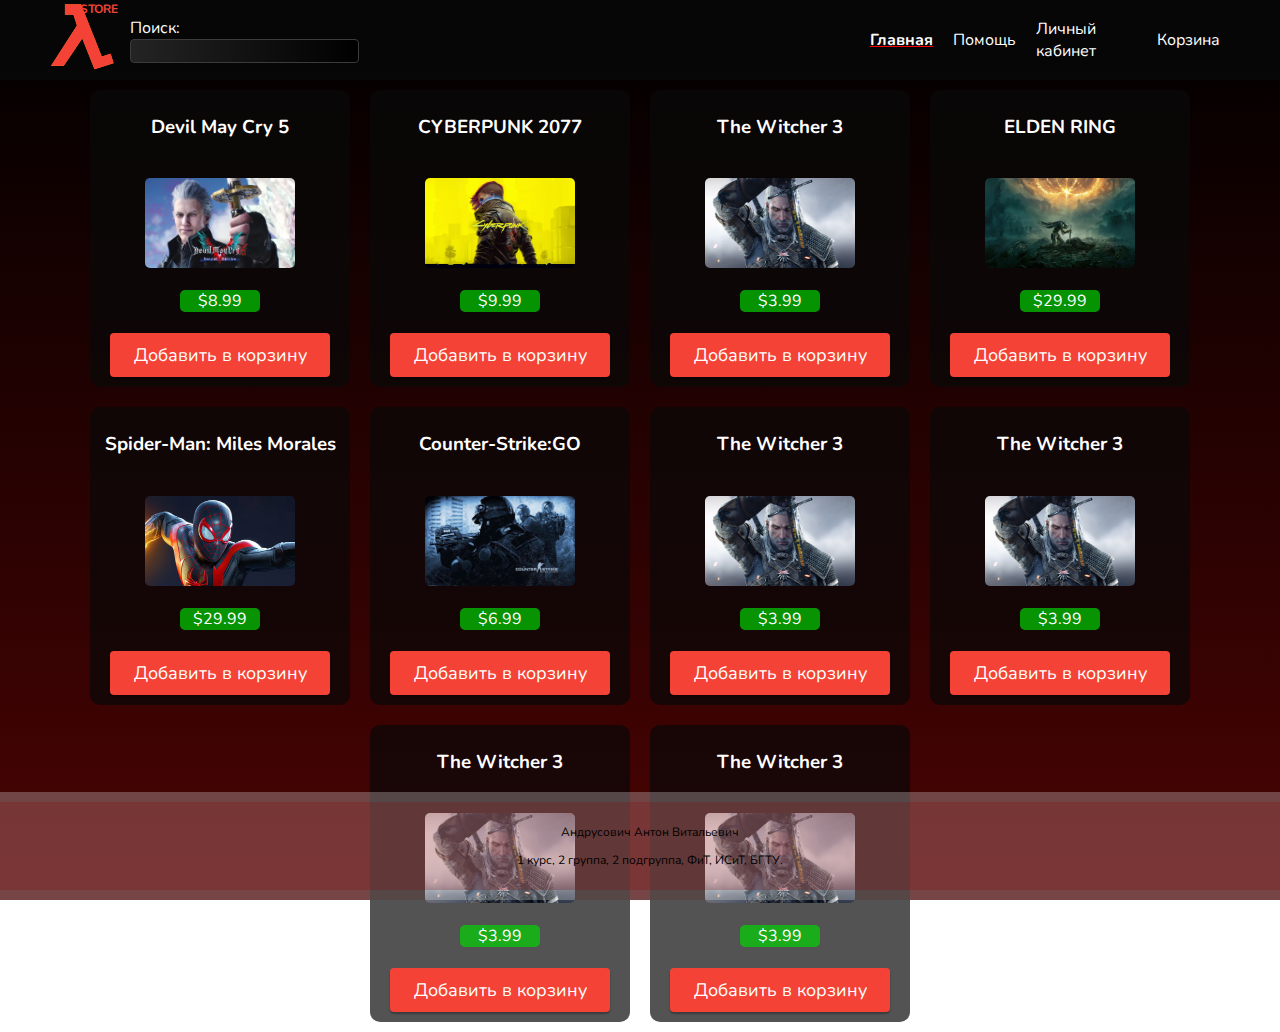
==== index.html @ d8a2a4e3 "Add files via upload" ====
<!DOCTYPE html>
<html lang="en">
<head>
    <meta charset="UTF-8">
    <meta http-equiv="X-UA-Compatible" content="IE=edge">
    <meta name="viewport" content="width=device-width, initial-scale=1.0">
    <title>Lambda Store</title>
    <link rel="stylesheet" href="css/header.css">
    <link rel="stylesheet" href="css/main.css">
    <style>

@import url(https://fonts.googleapis.com/css?family=Nunito);

body { 
  margin:0;
  padding:0;
	perspective: 1px;
	transform-style: preserve-3d;
  height: 100%;
  overflow-y: scroll;
  overflow-x: hidden;
  font-family: Nunito;
}
#footer {
        position: static;
        left: 0;
        bottom: 0;
        width: 100%;
        background-color: #f5f5f53c;
        text-align: center;
        padding: 10px;
    }
    html, body {
        height: 100%;
        margin: 0;
    }
    .wrapper {
        min-height: 100%;
        display: flex;
        flex-direction: column;
    }
    
    #footer {
        background-color: #8909093f;
        text-align: center;
        padding: 10px;
    }


    </style>
</head>
<body>
    <header>
        <div class="navbar">
          <a href="#" class="logo"><?xml version="1.0" encoding="UTF-8" standalone="no"?>
            <?xml version="1.0" encoding="UTF-8" standalone="no"?>
           
            
            <svg
               version="1.0"
               width="70"
               height="70"
               id="svg2"
               sodipodi:docname="lambda.svg"
               inkscape:version="1.2.2 (732a01da63, 2022-12-09)"
               viewBox="0 0 175 175"
               xmlns:inkscape="http://www.inkscape.org/namespaces/inkscape"
               xmlns:sodipodi="http://sodipodi.sourceforge.net/DTD/sodipodi-0.dtd"
               xmlns="http://www.w3.org/2000/svg"
               xmlns:svg="http://www.w3.org/2000/svg">
              <sodipodi:namedview
                 id="namedview344"
                 pagecolor="#ffffff"
                 bordercolor="#000000"
                 borderopacity="0.25"
                 inkscape:showpageshadow="2"
                 inkscape:pageopacity="0.0"
                 inkscape:pagecheckerboard="0"
                 inkscape:deskcolor="#d1d1d1"
                 showgrid="false"
                 inkscape:zoom="8.6853851"
                 inkscape:cx="71.269148"
                 inkscape:cy="34.137807"
                 inkscape:window-width="1920"
                 inkscape:window-height="991"
                 inkscape:window-x="-9"
                 inkscape:window-y="-9"
                 inkscape:window-maximized="1"
                 inkscape:current-layer="svg2" />
              <defs
                 id="defs4">
                <marker
                   refX="0"
                   refY="0"
                   orient="auto"
                   style="overflow:visible"
                   id="Arrow1Mstart">
                  <path
                     d="M 0,0 5,-5 -12.5,0 5,5 Z"
                     transform="matrix(0.4,0,0,0.4,4,0)"
                     style="fill-rule:evenodd;stroke:#000000;stroke-width:1pt;marker-start:none"
                     id="path3206" />
                </marker>
                <marker
                   refX="0"
                   refY="0"
                   orient="auto"
                   style="overflow:visible"
                   id="Arrow1Mend">
                  <path
                     d="M 0,0 5,-5 -12.5,0 5,5 Z"
                     transform="matrix(-0.4,0,0,-0.4,-4,0)"
                     style="fill-rule:evenodd;stroke:#000000;stroke-width:1pt;marker-start:none"
                     id="path3209" />
                </marker>
                <marker
                   refX="0"
                   refY="0"
                   orient="auto"
                   style="overflow:visible"
                   id="Arrow1Lstart">
                  <path
                     d="M 0,0 5,-5 -12.5,0 5,5 Z"
                     transform="matrix(0.8,0,0,0.8,10,0)"
                     style="fill-rule:evenodd;stroke:#000000;stroke-width:1pt;marker-start:none"
                     id="path3200" />
                </marker>
              </defs>
              <path
                 d="M 37.25954,8.2688958 V 34.176478 H 58.595197 L 67.358055,61.227042 2.208105,162.19042 H 34.21159 l 46.48125,-68.5789 30.47951,76.96077 48.00522,-15.23976 -7.61987,-23.62162 -22.09765,6.85789 L 77.644889,8.2688958 Z"
                 style="fill:#fb7e14;fill-opacity:1;fill-rule:evenodd;stroke:none;stroke-width:1px;stroke-linecap:butt;stroke-linejoin:miter;stroke-opacity:1"
                 id="path2255" />
              <path
                 style="fill:#f44336;stroke-width:0.230272"
                 d="M 96.070312,132.10818 C 87.719042,111.0133 80.814399,93.709483 80.726666,93.655261 80.638932,93.601039 70.115049,108.99095 57.340257,127.85505 l -23.226889,34.29836 -15.844782,0.009 c -12.615383,0.007 -15.809956,-0.0496 -15.67391,-0.27879 0.09398,-0.15831 14.677976,-22.77389 32.408882,-50.25684 C 52.734463,84.143876 67.272432,61.450582 67.310153,61.197283 67.347876,60.943984 65.436242,54.778454 63.062076,47.496106 L 58.745413,34.255473 48.098862,34.195604 37.45231,34.135738 V 21.241547 8.3473558 l 20.066058,0.05883 20.06606,0.05883 25.855432,65.0148702 c 14.22049,35.758184 25.90015,65.059594 25.9548,65.114234 0.0547,0.0546 4.94626,-1.40534 10.87024,-3.24443 5.92399,-1.83909 10.88704,-3.34227 11.029,-3.3404 0.39146,0.005 7.76528,23.10377 7.43407,23.28733 -0.14728,0.0816 -10.74821,3.47417 -23.55763,7.53898 -12.80941,4.06479 -23.4307,7.44372 -23.60287,7.50872 -0.23026,0.0869 -4.32764,-10.02254 -15.497158,-38.23615 z"
                 id="path484" />
              <text
                 xml:space="preserve"
                 style="font-size:30px;fill:#f44336;stroke-width:2.5"
                 x="74.838364"
                 y="31.086706"
                 id="text573"><tspan
                   sodipodi:role="line"
                   id="tspan571"
                   style="stroke-width:2.5"
                   x="74.838364"
                   y="31.086706">STORE</tspan></text>
            </svg>
            
            </a>
          <div class="menu-btn">Меню</div>
            
          </div>
          <ul class="menu">
            <li id="searchplace"><a>Поиск: </a><input type="text" id="search" name="search"></li>
            
            <li><a id="selectedlist" href="#">Главная</a></li>
            <li><a href="support.html">Помощь</a></li>
            <li><a href="account.html">Личный кабинет</a></li>
            <li><a href="cart.html">Корзина</a></li>
          </ul>
        </div>
      </header>
      <div id="errorMessage">Товар добавлен в корзину!</div>
      <div class="products">
        <div class="product">
          <h3><a href="games/dmc5/pagetest.html">Devil May Cry 5</a></h3>
          <div class="product-details">
            <img  href="games/witcher3/pagetest.html" src="games/dmc5/main.webp" alt="DMC5" class="product-icon">
            <p class="price">$8.99</p>
            <a id="buyButton" class="button">Добавить в корзину</a>
          </div>
        </div>
        <div class="product">
          <h3>CYBERPUNK 2077</h3>
          <div class="product-details">
            <img  href="games/witcher3/pagetest.html" src="games/cp2077/main.jfif" alt="Witcher 3" class="product-icon">
            <p class="price">$9.99</p>
            <a id="buyButton" class="button">Добавить в корзину</a>
          </div>
        </div>
        <div class="product">
          <h3>The Witcher 3</h3>
          <div class="product-details">
            <img  href="games/witcher3/pagetest.html" src="games/witcher3/main.jpeg" alt="Witcher 3" class="product-icon">
            <p class="price">$3.99</p>
            <a id="buyButton" class="button">Добавить в корзину</a>
          </div>
        </div>
        <div class="product">
            <h3>ELDEN RING</h3>
            <div class="product-details">
              <img href="games/witcher3/pagetest.html" src="games/eldaring/main.webp" alt="Witcher 3" class="product-icon">
              <p class="price">$29.99</p>
              <a class="button" >Добавить в корзину</a>
            </div>
          </div>
          <div class="product">
            <h3>Spider-Man: Miles Morales</h3>
            <div class="product-details">
              <img  href="games/witcher3/pagetest.html" src="games/smmiles/main.webp" alt="Witcher 3" class="product-icon">
              <p class="price">$29.99</p>
              <a id="buyButton" class="button">Добавить в корзину</a>
            </div>
          </div>
          
          <div class="product">
            <h3><a href="games/cs2/pagetest.html">Counter-Strike:GO</a></h3>
            <div class="product-details">
              <img  src="games/cs2/main.jpg" alt="CS2" class="product-icon">
              <p class="price">$6.99</p>
               <a class="button">Добавить в корзину</a>
            </div>
          </div>
         
          <div class="product">
            <h3>The Witcher 3</h3>
            <div class="product-details">
              <img  href="games/witcher3/pagetest.html" src="games/witcher3/main.jpeg" alt="Witcher 3" class="product-icon">
              <p class="price">$3.99</p>
              <a id="buyButton" class="button">Добавить в корзину</a>
            </div>
          </div>
          <div class="product">
            <h3>The Witcher 3</h3>
            <div class="product-details">
              <img  href="games/witcher3/pagetest.html" src="games/witcher3/main.jpeg" alt="Witcher 3" class="product-icon">
              <p class="price">$3.99</p>
              <a id="buyButton" class="button">Добавить в корзину</a>
            </div>
          </div>
          <div class="product">
            <h3>The Witcher 3</h3>
            <div class="product-details">
              <img  href="games/witcher3/pagetest.html" src="games/witcher3/main.jpeg" alt="Witcher 3" class="product-icon">
              <p class="price">$3.99</p>
              <a id="buyButton" class="button">Добавить в корзину</a>
            </div>
          </div>
          <div class="product">
            <h3>The Witcher 3</h3>
            <div class="product-details">
              <img  href="games/witcher3/pagetest.html" src="games/witcher3/main.jpeg" alt="Witcher 3" class="product-icon">
              <p class="price">$3.99</p>
              <a id="buyButton" class="button">Добавить в корзину</a>
            </div>
          </div>
        <!-- Товары на будущее -->
        
      </div>
      
      <footer>
        <div class="wrapper">
          
          <footer id="footer"><p id="fio"></p>
            <p id="universitet"></p></footer>
      </div>
       
    </footer>
      
      <script src="js/cart.js"></script>
      <script src="js/burger.js"></script>
      <script src="js/buypage.js"></script>
      <script src="js/xmlparser.js"></script>
          
</body>
</html>
---- css/header.css ----
header {
  background-color: rgba(8, 8, 8, 0.697);
  height: 80px;
  display: flex;
  justify-content: space-between;
  align-items: center;
  padding: 0 50px;
}

.logo {
  color: #f00;
  font-size: 24px;
  font-weight: bold;
  text-decoration: none;
  
 
}
#searchplace {
  margin-right: 500px;
}
#selectedlist {
  font-weight: bold;
  text-decoration: underline red;
}

.menu-btn {
  display: none;
}

.burger {
  width: 30px;
  height: 3px;
  background-color: #fff;
  margin: 6px 0;
  transition: transform 0.3s ease;
}

.menu {
  display: flex;
  justify-content: flex-end;
  align-items: center;
  list-style: none;
  margin: 0;
  padding: 0;
}

.menu li {
  margin: 0 10px;
}

.menu li a {
  color: #fff;
  text-decoration: none;
}
li:hover{
  transform: scale(1.15);
  color: #aeaeae;
}
li{
  transition: all 0.2s ease-in-out;
}
@media screen and (max-width: 820px) {

  #searchplace {
    margin-right: 0px;
  }

  .menu-btn {
    display: block;
    cursor: pointer;
    color: #fff;
    position: absolute;
    top: 20px;
    right: 50px;
    z-index: 2;
  }
  .menu li {
    margin: 20px 10px;
  }
  

  .menu {
    display: flex;
    position: absolute;
    top: 80px;
    left: 0;
    right: 0;
    background-color: rgba(8, 8, 8, 0.697);
    z-index: 1;
    opacity: 0;
    width: 100%;
    transform: translateX(-100%);
    transition: opacity 0.1s ease, transform 0.3s ease;
  }

  .menu.active {
    z-index: 3;
    display: flex;
    flex-direction: column;
    align-items: center;
    justify-content: center;
    height: calc(100vh - 80px);
    width: 100%;
    text-align: center;
    opacity: 1;
    transform: translateX(0%);
  }

  .burger.active {
    transform: rotate(90deg);
  }
}
input {
  padding: 10px;
  border: 1px solid rgb(59, 59, 59);
  border-radius: 4px;
  font-size: 16px;
  height: 2px;
  background: linear-gradient(to right, #242424, #000000);
  color: white;
}
---- css/main.css ----
.product-icon {
    width: 150px;
    height: 90px;
    border: #ff0000 5px;
    border-radius: 5px;
  }
a:active, /* активная/посещенная ссылка */
a:hover,  /* при наведении */
a{
    text-decoration: none;
    color: #FFFFFF;
  }
  .products {
    display: flex;
    flex-wrap: wrap;
    justify-content: center;
    flex: 1;
  }
  .product {
      background-color: rgba(8, 8, 8, 0.697);
      margin: 10px;
      padding: 5px;
      width: 250px;
      border-radius: 10px; /* добавляем гладкие углы */
      display: flex;
    flex-direction: column;
    align-items: center;
    justify-content: center;
    text-align: center;
    transition: all 0.2s ease-in-out;
  }
  .product:hover {
    transform: scale(1.05);
  }
  
  .product-details {
    margin-top: 20px;
  }
  #errorMessage {
    display: none;
    position: fixed;
    top: -190px;
    right: -350px;
    background-color: rgba(255, 0, 0, 0.558);
    color: rgb(255, 255, 255);
    padding: 10px;
    animation-name: slideInError;
    animation-duration: 0.5s;
  }
  
  @keyframes slideInError {
    from {
      transform: translateX(100%);
      opacity: 0;
    }
    to {
      transform: translateX(0);
      opacity: 1;
      
    }
  }
  
  footer {
      position: fixed;
      bottom: 0;
      width: 100%;
      background-color: rgba(221, 221, 221, 0.303);
      text-align: center;
      font-size: 12px;
      padding: 10px 0;
      margin-bottom: 0;
    }
    html, body {
    height: 100%;
   
  }
  body {
    background: linear-gradient(to bottom, #000000, #960606);
    background-size: 100% 200%;
    background-attachment: fixed;
    animation: gradient 10s ease infinite;
  }
  
  @keyframes gradient {
    0% {
      background-position: 0% 0%;
    }
    50% {
      background-position: 0% 100%;
    }
    100% {
      background-position: 0% 0%;
    }
  }
  
  
  
  .product .button {
    display: inline-block;
    text-decoration: none;
    border-radius: 4px;
    background-color: #f44336;
    border: none;
    color: #FFFFFF;
    text-align: center;
    font-size: 18px;
    padding: 10px;
    width: 200px;
    transition: all 0.5s;
    cursor: pointer;
    margin: 5px;
    box-shadow: 0px 2px 2px rgba(0, 0, 0, 0.3);
  }
  
  .product button:hover {
      background-color: #f4433689;
    color: #333333;
  }
  
  .product button:active {
    background-color: #4444445d;
    box-shadow: 0px 2px 2px rgba(0, 0, 0, 0.3);
    transform: translateY(2px);
  }
  .price {
      background-color: rgba(1, 214, 1, 0.681);
      color: white;
      margin-left: 75px;
      margin-right: 75px;
      border-radius: 5px;
      text-decoration: bold;
  }
  h3 {
  color:  white;
  }
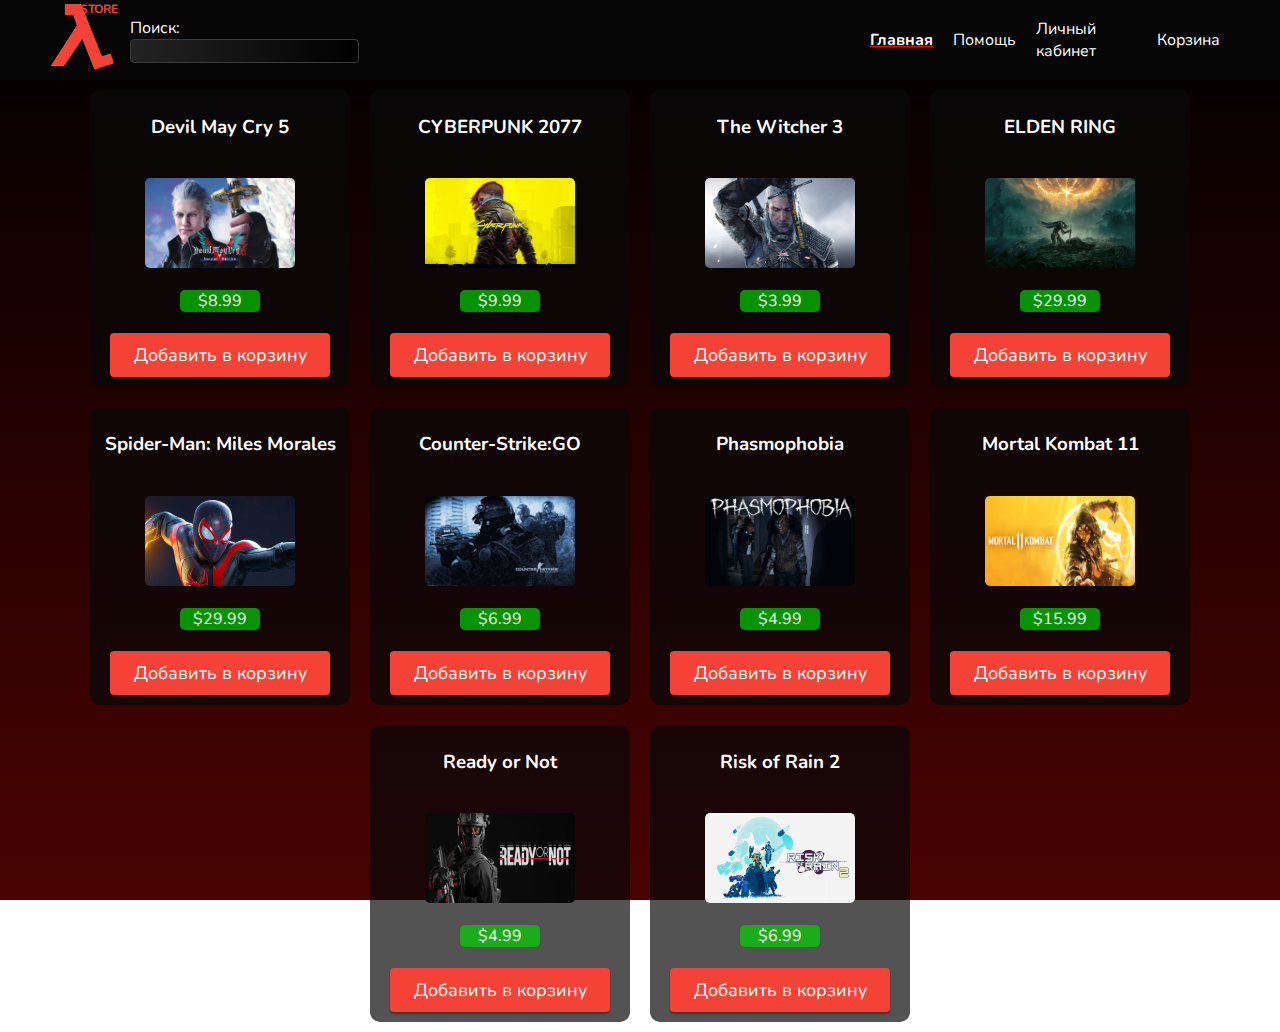
==== commit cb233695: "Add files via upload" ====
--- a/index.html
+++ b/index.html
@@ -1,267 +1,183 @@
 <!DOCTYPE html>
 <html lang="en">
+
 <head>
-    <meta charset="UTF-8">
-    <meta http-equiv="X-UA-Compatible" content="IE=edge">
-    <meta name="viewport" content="width=device-width, initial-scale=1.0">
-    <title>Lambda Store</title>
-    <link rel="stylesheet" href="css/header.css">
-    <link rel="stylesheet" href="css/main.css">
-    <style>
+  <meta charset="UTF-8">
+  <meta http-equiv="X-UA-Compatible" content="IE=edge">
+  <meta name="viewport" content="width=device-width, initial-scale=1.0">
+  <title>Lambda Store</title>
+  <link rel="stylesheet" href="css/header.css">
+  <link rel="stylesheet" href="css/main.css">
+  <link rel="shortcut icon" href="lambda.svg" type="image/x-icon">
 
-@import url(https://fonts.googleapis.com/css?family=Nunito);
+  <style>
+    @import url(https://fonts.googleapis.com/css?family=Nunito);
 
-body { 
-  margin:0;
-  padding:0;
-	perspective: 1px;
-	transform-style: preserve-3d;
-  height: 100%;
-  overflow-y: scroll;
-  overflow-x: hidden;
-  font-family: Nunito;
-}
-#footer {
-        position: static;
-        left: 0;
-        bottom: 0;
-        width: 100%;
-        background-color: #f5f5f53c;
-        text-align: center;
-        padding: 10px;
+    body {
+      margin: 0;
+      padding: 0;
+      perspective: 1px;
+      transform-style: preserve-3d;
+      height: 100%;
+      overflow-y: scroll;
+      overflow-x: hidden;
+      font-family: Nunito;
     }
-    html, body {
-        height: 100%;
-        margin: 0;
-    }
-    .wrapper {
-        min-height: 100%;
-        display: flex;
-        flex-direction: column;
-    }
-    
-    #footer {
-        background-color: #8909093f;
-        text-align: center;
-        padding: 10px;
-    }
+  </style>
+</head>
+
+<body>
+  <header>
+    <div class="navbar">
+      <a href="#" class="logo">
+        <?xml version="1.0" encoding="UTF-8" standalone="no"?>
+        <?xml version="1.0" encoding="UTF-8" standalone="no"?>
 
 
-    </style>
-</head>
-<body>
-    <header>
-        <div class="navbar">
-          <a href="#" class="logo"><?xml version="1.0" encoding="UTF-8" standalone="no"?>
-            <?xml version="1.0" encoding="UTF-8" standalone="no"?>
-           
-            
-            <svg
-               version="1.0"
-               width="70"
-               height="70"
-               id="svg2"
-               sodipodi:docname="lambda.svg"
-               inkscape:version="1.2.2 (732a01da63, 2022-12-09)"
-               viewBox="0 0 175 175"
-               xmlns:inkscape="http://www.inkscape.org/namespaces/inkscape"
-               xmlns:sodipodi="http://sodipodi.sourceforge.net/DTD/sodipodi-0.dtd"
-               xmlns="http://www.w3.org/2000/svg"
-               xmlns:svg="http://www.w3.org/2000/svg">
-              <sodipodi:namedview
-                 id="namedview344"
-                 pagecolor="#ffffff"
-                 bordercolor="#000000"
-                 borderopacity="0.25"
-                 inkscape:showpageshadow="2"
-                 inkscape:pageopacity="0.0"
-                 inkscape:pagecheckerboard="0"
-                 inkscape:deskcolor="#d1d1d1"
-                 showgrid="false"
-                 inkscape:zoom="8.6853851"
-                 inkscape:cx="71.269148"
-                 inkscape:cy="34.137807"
-                 inkscape:window-width="1920"
-                 inkscape:window-height="991"
-                 inkscape:window-x="-9"
-                 inkscape:window-y="-9"
-                 inkscape:window-maximized="1"
-                 inkscape:current-layer="svg2" />
-              <defs
-                 id="defs4">
-                <marker
-                   refX="0"
-                   refY="0"
-                   orient="auto"
-                   style="overflow:visible"
-                   id="Arrow1Mstart">
-                  <path
-                     d="M 0,0 5,-5 -12.5,0 5,5 Z"
-                     transform="matrix(0.4,0,0,0.4,4,0)"
-                     style="fill-rule:evenodd;stroke:#000000;stroke-width:1pt;marker-start:none"
-                     id="path3206" />
-                </marker>
-                <marker
-                   refX="0"
-                   refY="0"
-                   orient="auto"
-                   style="overflow:visible"
-                   id="Arrow1Mend">
-                  <path
-                     d="M 0,0 5,-5 -12.5,0 5,5 Z"
-                     transform="matrix(-0.4,0,0,-0.4,-4,0)"
-                     style="fill-rule:evenodd;stroke:#000000;stroke-width:1pt;marker-start:none"
-                     id="path3209" />
-                </marker>
-                <marker
-                   refX="0"
-                   refY="0"
-                   orient="auto"
-                   style="overflow:visible"
-                   id="Arrow1Lstart">
-                  <path
-                     d="M 0,0 5,-5 -12.5,0 5,5 Z"
-                     transform="matrix(0.8,0,0,0.8,10,0)"
-                     style="fill-rule:evenodd;stroke:#000000;stroke-width:1pt;marker-start:none"
-                     id="path3200" />
-                </marker>
-              </defs>
-              <path
-                 d="M 37.25954,8.2688958 V 34.176478 H 58.595197 L 67.358055,61.227042 2.208105,162.19042 H 34.21159 l 46.48125,-68.5789 30.47951,76.96077 48.00522,-15.23976 -7.61987,-23.62162 -22.09765,6.85789 L 77.644889,8.2688958 Z"
-                 style="fill:#fb7e14;fill-opacity:1;fill-rule:evenodd;stroke:none;stroke-width:1px;stroke-linecap:butt;stroke-linejoin:miter;stroke-opacity:1"
-                 id="path2255" />
-              <path
-                 style="fill:#f44336;stroke-width:0.230272"
-                 d="M 96.070312,132.10818 C 87.719042,111.0133 80.814399,93.709483 80.726666,93.655261 80.638932,93.601039 70.115049,108.99095 57.340257,127.85505 l -23.226889,34.29836 -15.844782,0.009 c -12.615383,0.007 -15.809956,-0.0496 -15.67391,-0.27879 0.09398,-0.15831 14.677976,-22.77389 32.408882,-50.25684 C 52.734463,84.143876 67.272432,61.450582 67.310153,61.197283 67.347876,60.943984 65.436242,54.778454 63.062076,47.496106 L 58.745413,34.255473 48.098862,34.195604 37.45231,34.135738 V 21.241547 8.3473558 l 20.066058,0.05883 20.06606,0.05883 25.855432,65.0148702 c 14.22049,35.758184 25.90015,65.059594 25.9548,65.114234 0.0547,0.0546 4.94626,-1.40534 10.87024,-3.24443 5.92399,-1.83909 10.88704,-3.34227 11.029,-3.3404 0.39146,0.005 7.76528,23.10377 7.43407,23.28733 -0.14728,0.0816 -10.74821,3.47417 -23.55763,7.53898 -12.80941,4.06479 -23.4307,7.44372 -23.60287,7.50872 -0.23026,0.0869 -4.32764,-10.02254 -15.497158,-38.23615 z"
-                 id="path484" />
-              <text
-                 xml:space="preserve"
-                 style="font-size:30px;fill:#f44336;stroke-width:2.5"
-                 x="74.838364"
-                 y="31.086706"
-                 id="text573"><tspan
-                   sodipodi:role="line"
-                   id="tspan571"
-                   style="stroke-width:2.5"
-                   x="74.838364"
-                   y="31.086706">STORE</tspan></text>
-            </svg>
-            
-            </a>
-          <div class="menu-btn">Меню</div>
-            
-          </div>
-          <ul class="menu">
-            <li id="searchplace"><a>Поиск: </a><input type="text" id="search" name="search"></li>
-            
-            <li><a id="selectedlist" href="#">Главная</a></li>
-            <li><a href="support.html">Помощь</a></li>
-            <li><a href="account.html">Личный кабинет</a></li>
-            <li><a href="cart.html">Корзина</a></li>
-          </ul>
+        <svg version="1.0" width="70" height="70" id="svg2" sodipodi:docname="lambda.svg"
+          inkscape:version="1.2.2 (732a01da63, 2022-12-09)" viewBox="0 0 175 175"
+          xmlns:inkscape="http://www.inkscape.org/namespaces/inkscape"
+          xmlns:sodipodi="http://sodipodi.sourceforge.net/DTD/sodipodi-0.dtd" xmlns="http://www.w3.org/2000/svg"
+          xmlns:svg="http://www.w3.org/2000/svg">
+          <sodipodi:namedview id="namedview344" pagecolor="#ffffff" bordercolor="#000000" borderopacity="0.25"
+            inkscape:showpageshadow="2" inkscape:pageopacity="0.0" inkscape:pagecheckerboard="0"
+            inkscape:deskcolor="#d1d1d1" showgrid="false" inkscape:zoom="8.6853851" inkscape:cx="71.269148"
+            inkscape:cy="34.137807" inkscape:window-width="1920" inkscape:window-height="991" inkscape:window-x="-9"
+            inkscape:window-y="-9" inkscape:window-maximized="1" inkscape:current-layer="svg2" />
+          <defs id="defs4">
+            <marker refX="0" refY="0" orient="auto" style="overflow:visible" id="Arrow1Mstart">
+              <path d="M 0,0 5,-5 -12.5,0 5,5 Z" transform="matrix(0.4,0,0,0.4,4,0)"
+                style="fill-rule:evenodd;stroke:#000000;stroke-width:1pt;marker-start:none" id="path3206" />
+            </marker>
+            <marker refX="0" refY="0" orient="auto" style="overflow:visible" id="Arrow1Mend">
+              <path d="M 0,0 5,-5 -12.5,0 5,5 Z" transform="matrix(-0.4,0,0,-0.4,-4,0)"
+                style="fill-rule:evenodd;stroke:#000000;stroke-width:1pt;marker-start:none" id="path3209" />
+            </marker>
+            <marker refX="0" refY="0" orient="auto" style="overflow:visible" id="Arrow1Lstart">
+              <path d="M 0,0 5,-5 -12.5,0 5,5 Z" transform="matrix(0.8,0,0,0.8,10,0)"
+                style="fill-rule:evenodd;stroke:#000000;stroke-width:1pt;marker-start:none" id="path3200" />
+            </marker>
+          </defs>
+          <path
+            d="M 37.25954,8.2688958 V 34.176478 H 58.595197 L 67.358055,61.227042 2.208105,162.19042 H 34.21159 l 46.48125,-68.5789 30.47951,76.96077 48.00522,-15.23976 -7.61987,-23.62162 -22.09765,6.85789 L 77.644889,8.2688958 Z"
+            style="fill:#fb7e14;fill-opacity:1;fill-rule:evenodd;stroke:none;stroke-width:1px;stroke-linecap:butt;stroke-linejoin:miter;stroke-opacity:1"
+            id="path2255" />
+          <path style="fill:#f44336;stroke-width:0.230272"
+            d="M 96.070312,132.10818 C 87.719042,111.0133 80.814399,93.709483 80.726666,93.655261 80.638932,93.601039 70.115049,108.99095 57.340257,127.85505 l -23.226889,34.29836 -15.844782,0.009 c -12.615383,0.007 -15.809956,-0.0496 -15.67391,-0.27879 0.09398,-0.15831 14.677976,-22.77389 32.408882,-50.25684 C 52.734463,84.143876 67.272432,61.450582 67.310153,61.197283 67.347876,60.943984 65.436242,54.778454 63.062076,47.496106 L 58.745413,34.255473 48.098862,34.195604 37.45231,34.135738 V 21.241547 8.3473558 l 20.066058,0.05883 20.06606,0.05883 25.855432,65.0148702 c 14.22049,35.758184 25.90015,65.059594 25.9548,65.114234 0.0547,0.0546 4.94626,-1.40534 10.87024,-3.24443 5.92399,-1.83909 10.88704,-3.34227 11.029,-3.3404 0.39146,0.005 7.76528,23.10377 7.43407,23.28733 -0.14728,0.0816 -10.74821,3.47417 -23.55763,7.53898 -12.80941,4.06479 -23.4307,7.44372 -23.60287,7.50872 -0.23026,0.0869 -4.32764,-10.02254 -15.497158,-38.23615 z"
+            id="path484" />
+          <text xml:space="preserve" style="font-size:30px;fill:#f44336;stroke-width:2.5" x="74.838364" y="31.086706"
+            id="text573">
+            <tspan sodipodi:role="line" id="tspan571" style="stroke-width:2.5" x="74.838364" y="31.086706">STORE</tspan>
+          </text>
+        </svg>
+
+      </a>
+      <div class="menu-btn">Меню</div>
+
+    </div>
+    <ul class="menu">
+      <li id="searchplace"><a>Поиск: </a><input type="text" id="search" name="search"></li>
+
+      <li><a id="selectedlist" href="#">Главная</a></li>
+      <li><a href="support.html">Помощь</a></li>
+      <li><a href="account.html">Личный кабинет</a></li>
+      <li><a href="cart.html">Корзина</a></li>
+    </ul>
+    </div>
+  </header>
+  <div class="wrapper">
+    <div class="products">
+      <div class="product">
+        <h3><a href="games/dmc5/pagetest.html">Devil May Cry 5</a></h3>
+        <div class="product-details">
+          <img href="games/witcher3/pagetest.html" src="games/dmc5/main.webp" alt="DMC5" class="product-icon">
+          <p class="price">$8.99</p>
+          <a id="buyButton" class="button">Добавить в корзину</a>
         </div>
-      </header>
-      <div id="errorMessage">Товар добавлен в корзину!</div>
-      <div class="products">
-        <div class="product">
-          <h3><a href="games/dmc5/pagetest.html">Devil May Cry 5</a></h3>
-          <div class="product-details">
-            <img  href="games/witcher3/pagetest.html" src="games/dmc5/main.webp" alt="DMC5" class="product-icon">
-            <p class="price">$8.99</p>
-            <a id="buyButton" class="button">Добавить в корзину</a>
-          </div>
+      </div>
+      <div class="product">
+        <h3>CYBERPUNK 2077</h3>
+        <div class="product-details">
+          <img href="games/witcher3/pagetest.html" src="games/cp2077/main.jfif" alt="Witcher 3" class="product-icon">
+          <p class="price">$9.99</p>
+          <a id="buyButton" class="button">Добавить в корзину</a>
         </div>
-        <div class="product">
-          <h3>CYBERPUNK 2077</h3>
-          <div class="product-details">
-            <img  href="games/witcher3/pagetest.html" src="games/cp2077/main.jfif" alt="Witcher 3" class="product-icon">
-            <p class="price">$9.99</p>
-            <a id="buyButton" class="button">Добавить в корзину</a>
-          </div>
+      </div>
+      <div class="product">
+        <h3><a href="games/witcher3/pagetest.html">The Witcher 3</a></h3>
+        <div class="product-details">
+          <img href="games/witcher3/pagetest.html" src="games/witcher3/main.jpeg" alt="Witcher 3" class="product-icon">
+          <p class="price">$3.99</p>
+          <a id="buyButton" class="button">Добавить в корзину</a>
         </div>
-        <div class="product">
-          <h3>The Witcher 3</h3>
-          <div class="product-details">
-            <img  href="games/witcher3/pagetest.html" src="games/witcher3/main.jpeg" alt="Witcher 3" class="product-icon">
-            <p class="price">$3.99</p>
-            <a id="buyButton" class="button">Добавить в корзину</a>
-          </div>
+      </div>
+      <div class="product">
+        <h3>ELDEN RING</h3>
+        <div class="product-details">
+          <img href="games/witcher3/pagetest.html" src="games/eldaring/main.webp" alt="Witcher 3" class="product-icon">
+          <p class="price">$29.99</p>
+          <a class="button">Добавить в корзину</a>
         </div>
-        <div class="product">
-            <h3>ELDEN RING</h3>
-            <div class="product-details">
-              <img href="games/witcher3/pagetest.html" src="games/eldaring/main.webp" alt="Witcher 3" class="product-icon">
-              <p class="price">$29.99</p>
-              <a class="button" >Добавить в корзину</a>
-            </div>
-          </div>
-          <div class="product">
-            <h3>Spider-Man: Miles Morales</h3>
-            <div class="product-details">
-              <img  href="games/witcher3/pagetest.html" src="games/smmiles/main.webp" alt="Witcher 3" class="product-icon">
-              <p class="price">$29.99</p>
-              <a id="buyButton" class="button">Добавить в корзину</a>
-            </div>
-          </div>
-          
-          <div class="product">
-            <h3><a href="games/cs2/pagetest.html">Counter-Strike:GO</a></h3>
-            <div class="product-details">
-              <img  src="games/cs2/main.jpg" alt="CS2" class="product-icon">
-              <p class="price">$6.99</p>
-               <a class="button">Добавить в корзину</a>
-            </div>
-          </div>
-         
-          <div class="product">
-            <h3>The Witcher 3</h3>
-            <div class="product-details">
-              <img  href="games/witcher3/pagetest.html" src="games/witcher3/main.jpeg" alt="Witcher 3" class="product-icon">
-              <p class="price">$3.99</p>
-              <a id="buyButton" class="button">Добавить в корзину</a>
-            </div>
-          </div>
-          <div class="product">
-            <h3>The Witcher 3</h3>
-            <div class="product-details">
-              <img  href="games/witcher3/pagetest.html" src="games/witcher3/main.jpeg" alt="Witcher 3" class="product-icon">
-              <p class="price">$3.99</p>
-              <a id="buyButton" class="button">Добавить в корзину</a>
-            </div>
-          </div>
-          <div class="product">
-            <h3>The Witcher 3</h3>
-            <div class="product-details">
-              <img  href="games/witcher3/pagetest.html" src="games/witcher3/main.jpeg" alt="Witcher 3" class="product-icon">
-              <p class="price">$3.99</p>
-              <a id="buyButton" class="button">Добавить в корзину</a>
-            </div>
-          </div>
-          <div class="product">
-            <h3>The Witcher 3</h3>
-            <div class="product-details">
-              <img  href="games/witcher3/pagetest.html" src="games/witcher3/main.jpeg" alt="Witcher 3" class="product-icon">
-              <p class="price">$3.99</p>
-              <a id="buyButton" class="button">Добавить в корзину</a>
-            </div>
-          </div>
-        <!-- Товары на будущее -->
-        
       </div>
-      
-      <footer>
-        <div class="wrapper">
-          
-          <footer id="footer"><p id="fio"></p>
-            <p id="universitet"></p></footer>
+      <div class="product">
+        <h3>Spider-Man: Miles Morales</h3>
+        <div class="product-details">
+          <img href="games/witcher3/pagetest.html" src="games/smmiles/main.webp" alt="Witcher 3" class="product-icon">
+          <p class="price">$29.99</p>
+          <a id="buyButton" class="button">Добавить в корзину</a>
+        </div>
       </div>
-       
-    </footer>
-      
-      <script src="js/cart.js"></script>
-      <script src="js/burger.js"></script>
-      <script src="js/buypage.js"></script>
-      <script src="js/xmlparser.js"></script>
-          
+      <div class="product">
+        <h3><a>Counter-Strike:GO</a></h3>
+        <div class="product-details">
+          <img src="games/cs2/main.jpg" alt="CS2" class="product-icon">
+          <p class="price">$6.99</p>
+          <a class="button">Добавить в корзину</a>
+        </div>
+      </div>
+      <div class="product">
+        <h3>Phasmophobia</h3>
+        <div class="product-details">
+          <img href="games/witcher3/pagetest.html" src="games/phasma/main.jpg" alt="Witcher 3" class="product-icon">
+          <p class="price">$4.99</p>
+          <a id="buyButton" class="button">Добавить в корзину</a>
+        </div>
+      </div>
+      <div class="product">
+        <h3>Mortal Kombat 11</h3>
+        <div class="product-details">
+          <img href="games/witcher3/pagetest.html" src="games/mk11/main.jpg" alt="Witcher 3" class="product-icon">
+          <p class="price">$15.99</p>
+          <a id="buyButton" class="button">Добавить в корзину</a>
+        </div>
+      </div>
+      <div class="product">
+        <h3>Ready or Not</h3>
+        <div class="product-details">
+          <img href="games/witcher3/pagetest.html" src="games/readyorn/main.jpg" alt="Witcher 3" class="product-icon">
+          <p class="price">$4.99</p>
+          <a id="buyButton" class="button">Добавить в корзину</a>
+        </div>
+      </div>
+      <div class="product">
+        <h3>Risk of Rain 2</h3>
+        <div class="product-details">
+          <img href="games/witcher3/pagetest.html" src="games/ror/main.avif" alt="Witcher 3" class="product-icon">
+          <p class="price">$6.99</p>
+          <a id="buyButton" class="button">Добавить в корзину</a>
+        </div>
+      </div>
+      <!-- Товары на будущее -->
+
+    </div>
+
+
+  </div>
+  <script src="js/cart.js"></script>
+  <script src="js/burger.js"></script>
+  <script src="js/buypage.js"></script>
+
+
 </body>
+
 </html>--- a/css/header.css
+++ b/css/header.css
@@ -12,12 +12,14 @@
   font-size: 24px;
   font-weight: bold;
   text-decoration: none;
-  
- 
+
+
 }
+
 #searchplace {
   margin-right: 500px;
 }
+
 #selectedlist {
   font-weight: bold;
   text-decoration: underline red;
@@ -52,13 +54,16 @@
   color: #fff;
   text-decoration: none;
 }
-li:hover{
+
+li:hover {
   transform: scale(1.15);
   color: #aeaeae;
 }
-li{
+
+li {
   transition: all 0.2s ease-in-out;
 }
+
 @media screen and (max-width: 820px) {
 
   #searchplace {
@@ -74,10 +79,11 @@
     right: 50px;
     z-index: 2;
   }
+
   .menu li {
     margin: 20px 10px;
   }
-  
+
 
   .menu {
     display: flex;
@@ -110,6 +116,7 @@
     transform: rotate(90deg);
   }
 }
+
 input {
   padding: 10px;
   border: 1px solid rgb(59, 59, 59);
--- a/css/main.css
+++ b/css/main.css
@@ -1,135 +1,151 @@
 .product-icon {
-    width: 150px;
-    height: 90px;
-    border: #ff0000 5px;
-    border-radius: 5px;
+  width: 150px;
+  height: 90px;
+  border: #ff0000 5px;
+  border-radius: 5px;
+}
+
+a:active,
+/* активная/посещенная ссылка */
+a:hover,
+/* при наведении */
+a {
+  text-decoration: none;
+  color: #FFFFFF;
+}
+
+.products {
+  display: flex;
+  flex-wrap: wrap;
+  justify-content: center;
+  flex: 1;
+}
+
+.product {
+  background-color: rgba(8, 8, 8, 0.697);
+  margin: 10px;
+  padding: 5px;
+  width: 250px;
+  border-radius: 10px;
+  /* добавляем гладкие углы */
+  display: flex;
+  flex-direction: column;
+  align-items: center;
+  justify-content: center;
+  text-align: center;
+  transition: all 0.2s ease-in-out;
+}
+
+.product:hover {
+  transform: scale(1.05);
+}
+
+.product-details {
+  margin-top: 20px;
+}
+
+#errorMessage {
+  display: none;
+  position: fixed;
+  top: -190px;
+  right: -350px;
+  background-color: rgba(255, 0, 0, 0.558);
+  color: rgb(255, 255, 255);
+  padding: 10px;
+  animation-name: slideInError;
+  animation-duration: 0.5s;
+}
+
+@keyframes slideInError {
+  from {
+    transform: translateX(100%);
+    opacity: 0;
   }
-a:active, /* активная/посещенная ссылка */
-a:hover,  /* при наведении */
-a{
-    text-decoration: none;
-    color: #FFFFFF;
+
+  to {
+    transform: translateX(0);
+    opacity: 1;
+
   }
-  .products {
-    display: flex;
-    flex-wrap: wrap;
-    justify-content: center;
-    flex: 1;
+}
+
+footer {
+  position: fixed;
+  bottom: 0;
+  width: 100%;
+  background-color: rgba(221, 221, 221, 0.303);
+  text-align: center;
+  font-size: 12px;
+  padding: 10px 0;
+  margin-bottom: 0;
+}
+
+html,
+body {
+  height: 100%;
+
+}
+
+body {
+  background: linear-gradient(to bottom, #000000, #960606);
+  background-size: 100% 200%;
+  background-attachment: fixed;
+  animation: gradient 10s ease infinite;
+}
+
+@keyframes gradient {
+  0% {
+    background-position: 0% 0%;
   }
-  .product {
-      background-color: rgba(8, 8, 8, 0.697);
-      margin: 10px;
-      padding: 5px;
-      width: 250px;
-      border-radius: 10px; /* добавляем гладкие углы */
-      display: flex;
-    flex-direction: column;
-    align-items: center;
-    justify-content: center;
-    text-align: center;
-    transition: all 0.2s ease-in-out;
+
+  50% {
+    background-position: 0% 100%;
   }
-  .product:hover {
-    transform: scale(1.05);
+
+  100% {
+    background-position: 0% 0%;
   }
-  
-  .product-details {
-    margin-top: 20px;
-  }
-  #errorMessage {
-    display: none;
-    position: fixed;
-    top: -190px;
-    right: -350px;
-    background-color: rgba(255, 0, 0, 0.558);
-    color: rgb(255, 255, 255);
-    padding: 10px;
-    animation-name: slideInError;
-    animation-duration: 0.5s;
-  }
-  
-  @keyframes slideInError {
-    from {
-      transform: translateX(100%);
-      opacity: 0;
-    }
-    to {
-      transform: translateX(0);
-      opacity: 1;
-      
-    }
-  }
-  
-  footer {
-      position: fixed;
-      bottom: 0;
-      width: 100%;
-      background-color: rgba(221, 221, 221, 0.303);
-      text-align: center;
-      font-size: 12px;
-      padding: 10px 0;
-      margin-bottom: 0;
-    }
-    html, body {
-    height: 100%;
-   
-  }
-  body {
-    background: linear-gradient(to bottom, #000000, #960606);
-    background-size: 100% 200%;
-    background-attachment: fixed;
-    animation: gradient 10s ease infinite;
-  }
-  
-  @keyframes gradient {
-    0% {
-      background-position: 0% 0%;
-    }
-    50% {
-      background-position: 0% 100%;
-    }
-    100% {
-      background-position: 0% 0%;
-    }
-  }
-  
-  
-  
-  .product .button {
-    display: inline-block;
-    text-decoration: none;
-    border-radius: 4px;
-    background-color: #f44336;
-    border: none;
-    color: #FFFFFF;
-    text-align: center;
-    font-size: 18px;
-    padding: 10px;
-    width: 200px;
-    transition: all 0.5s;
-    cursor: pointer;
-    margin: 5px;
-    box-shadow: 0px 2px 2px rgba(0, 0, 0, 0.3);
-  }
-  
-  .product button:hover {
-      background-color: #f4433689;
-    color: #333333;
-  }
-  
-  .product button:active {
-    background-color: #4444445d;
-    box-shadow: 0px 2px 2px rgba(0, 0, 0, 0.3);
-    transform: translateY(2px);
-  }
-  .price {
-      background-color: rgba(1, 214, 1, 0.681);
-      color: white;
-      margin-left: 75px;
-      margin-right: 75px;
-      border-radius: 5px;
-      text-decoration: bold;
-  }
-  h3 {
-  color:  white;
-  }+}
+
+
+
+.product .button {
+  display: inline-block;
+  text-decoration: none;
+  border-radius: 4px;
+  background-color: #f44336;
+  border: none;
+  color: #FFFFFF;
+  text-align: center;
+  font-size: 18px;
+  padding: 10px;
+  width: 200px;
+  transition: all 0.5s;
+  cursor: pointer;
+  margin: 5px;
+  box-shadow: 0px 2px 2px rgba(0, 0, 0, 0.3);
+}
+
+.product button:hover {
+  background-color: #f4433689;
+  color: #333333;
+}
+
+.product button:active {
+  background-color: #4444445d;
+  box-shadow: 0px 2px 2px rgba(0, 0, 0, 0.3);
+  transform: translateY(2px);
+}
+
+.price {
+  background-color: rgba(1, 214, 1, 0.681);
+  color: white;
+  margin-left: 75px;
+  margin-right: 75px;
+  border-radius: 5px;
+  text-decoration: bold;
+}
+
+h3 {
+  color: white;
+}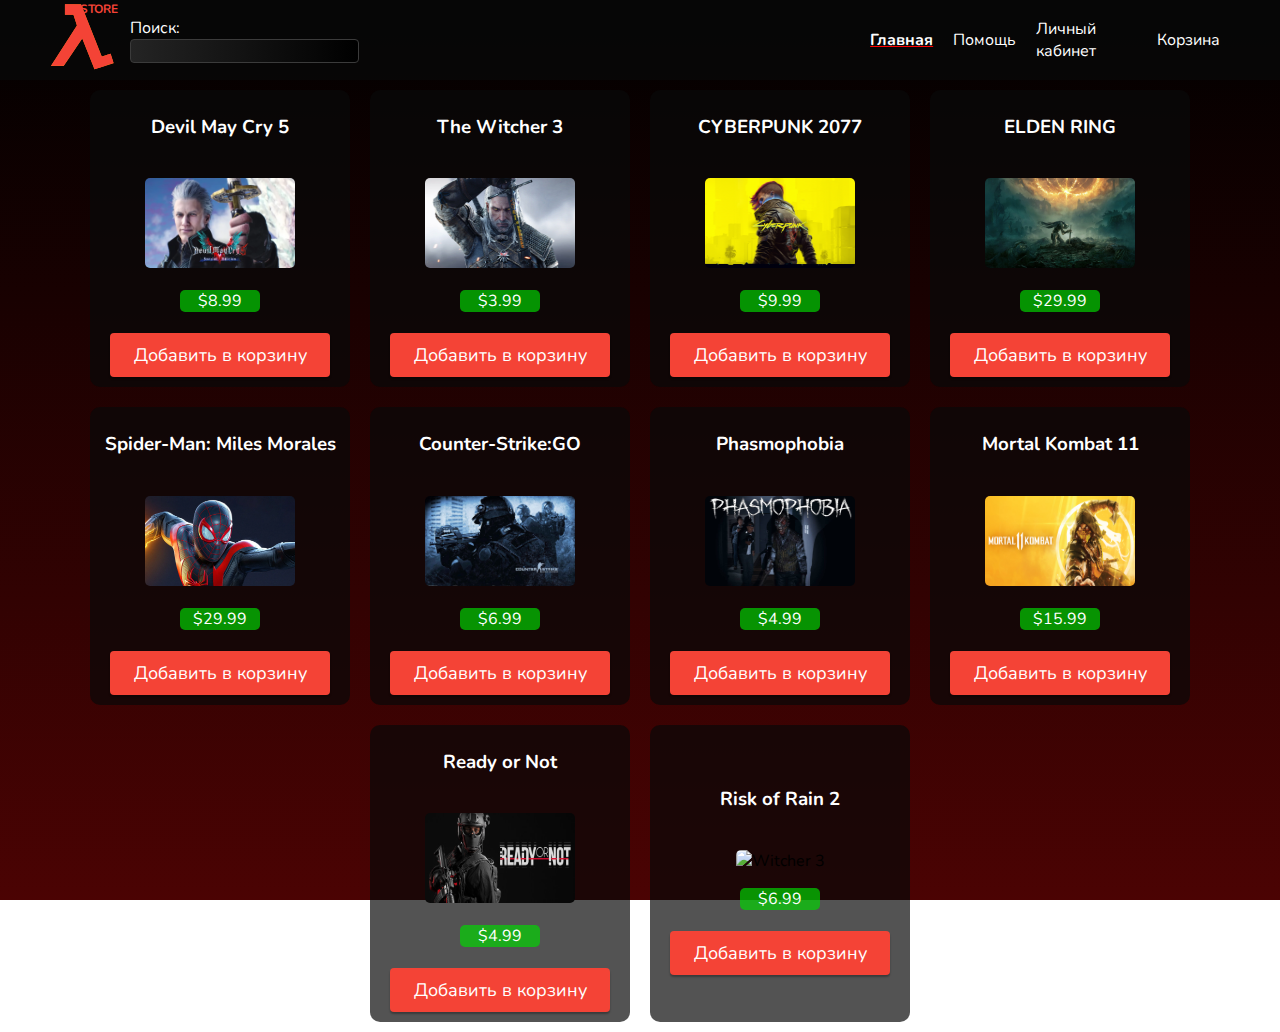
==== commit 7c8aed71: "Add files via upload" ====
--- a/index.html
+++ b/index.html
@@ -79,19 +79,27 @@
       <li id="searchplace"><a>Поиск: </a><input type="text" id="search" name="search"></li>
 
       <li><a id="selectedlist" href="#">Главная</a></li>
-      <li><a href="support.html">Помощь</a></li>
-      <li><a href="account.html">Личный кабинет</a></li>
-      <li><a href="cart.html">Корзина</a></li>
+      <li><a href="https://bedrockoff.github.io/CourseProject/support.html">Помощь</a></li>
+      <li><a href="https://bedrockoff.github.io/CourseProject/account.html">Личный кабинет</a></li>
+      <li><a href="https://bedrockoff.github.io/CourseProject/cart.html">Корзина</a></li>
     </ul>
     </div>
   </header>
   <div class="wrapper">
     <div class="products">
       <div class="product">
-        <h3><a href="games/dmc5/pagetest.html">Devil May Cry 5</a></h3>
+        <h3><a href="dmc5.html">Devil May Cry 5</a></h3>
         <div class="product-details">
-          <img href="games/witcher3/pagetest.html" src="games/dmc5/main.webp" alt="DMC5" class="product-icon">
+          <img src="games/dmc5/main.webp" alt="DMC5" class="product-icon">
           <p class="price">$8.99</p>
+          <a id="buyButton" class="button">Добавить в корзину</a>
+        </div>
+      </div>
+      <div class="product">
+        <h3><a href="games/witcher3/pagetest.html">The Witcher 3</a></h3>
+        <div class="product-details">
+          <img href="witcher3.html" src="games/witcher3/main.jpeg" alt="Witcher 3" class="product-icon">
+          <p class="price">$3.99</p>
           <a id="buyButton" class="button">Добавить в корзину</a>
         </div>
       </div>
@@ -103,14 +111,7 @@
           <a id="buyButton" class="button">Добавить в корзину</a>
         </div>
       </div>
-      <div class="product">
-        <h3><a href="games/witcher3/pagetest.html">The Witcher 3</a></h3>
-        <div class="product-details">
-          <img href="games/witcher3/pagetest.html" src="games/witcher3/main.jpeg" alt="Witcher 3" class="product-icon">
-          <p class="price">$3.99</p>
-          <a id="buyButton" class="button">Добавить в корзину</a>
-        </div>
-      </div>
+     
       <div class="product">
         <h3>ELDEN RING</h3>
         <div class="product-details">
@@ -162,7 +163,7 @@
       <div class="product">
         <h3>Risk of Rain 2</h3>
         <div class="product-details">
-          <img href="games/witcher3/pagetest.html" src="games/ror/main.avif" alt="Witcher 3" class="product-icon">
+          <img href="games/witcher3/pagetest.html" src="games/ror/main.jpg" alt="Witcher 3" class="product-icon">
           <p class="price">$6.99</p>
           <a id="buyButton" class="button">Добавить в корзину</a>
         </div>
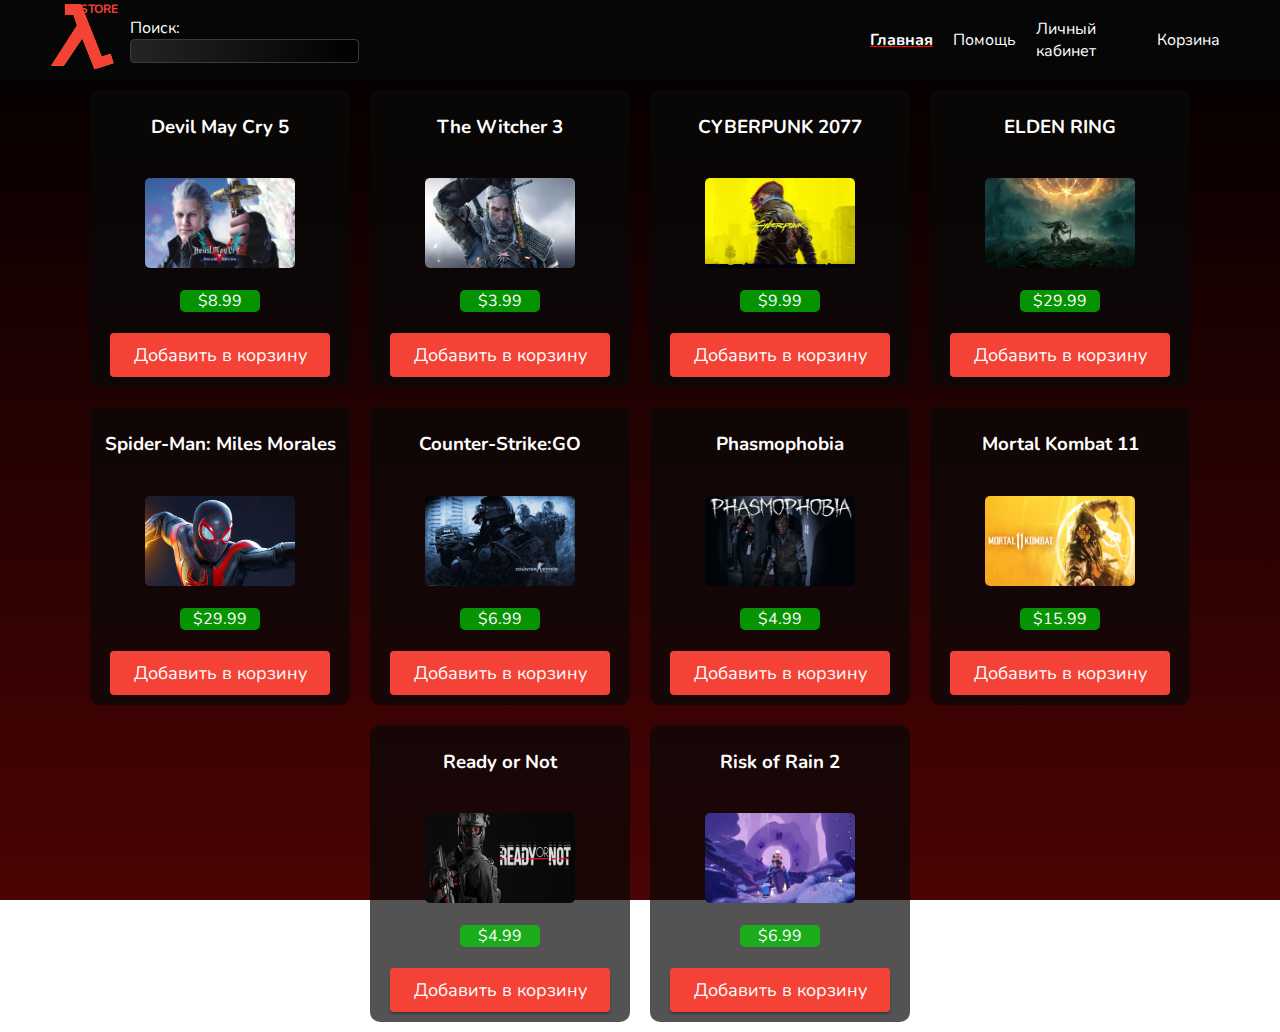
==== commit 6749dd93: "Add files via upload" ====
--- a/index.html
+++ b/index.html
@@ -96,9 +96,9 @@
         </div>
       </div>
       <div class="product">
-        <h3><a href="games/witcher3/pagetest.html">The Witcher 3</a></h3>
+        <h3><a href="witcher3.html">The Witcher 3</a></h3>
         <div class="product-details">
-          <img href="witcher3.html" src="games/witcher3/main.jpeg" alt="Witcher 3" class="product-icon">
+          <img src="games/witcher3/main.jpeg" alt="Witcher 3" class="product-icon">
           <p class="price">$3.99</p>
           <a id="buyButton" class="button">Добавить в корзину</a>
         </div>
